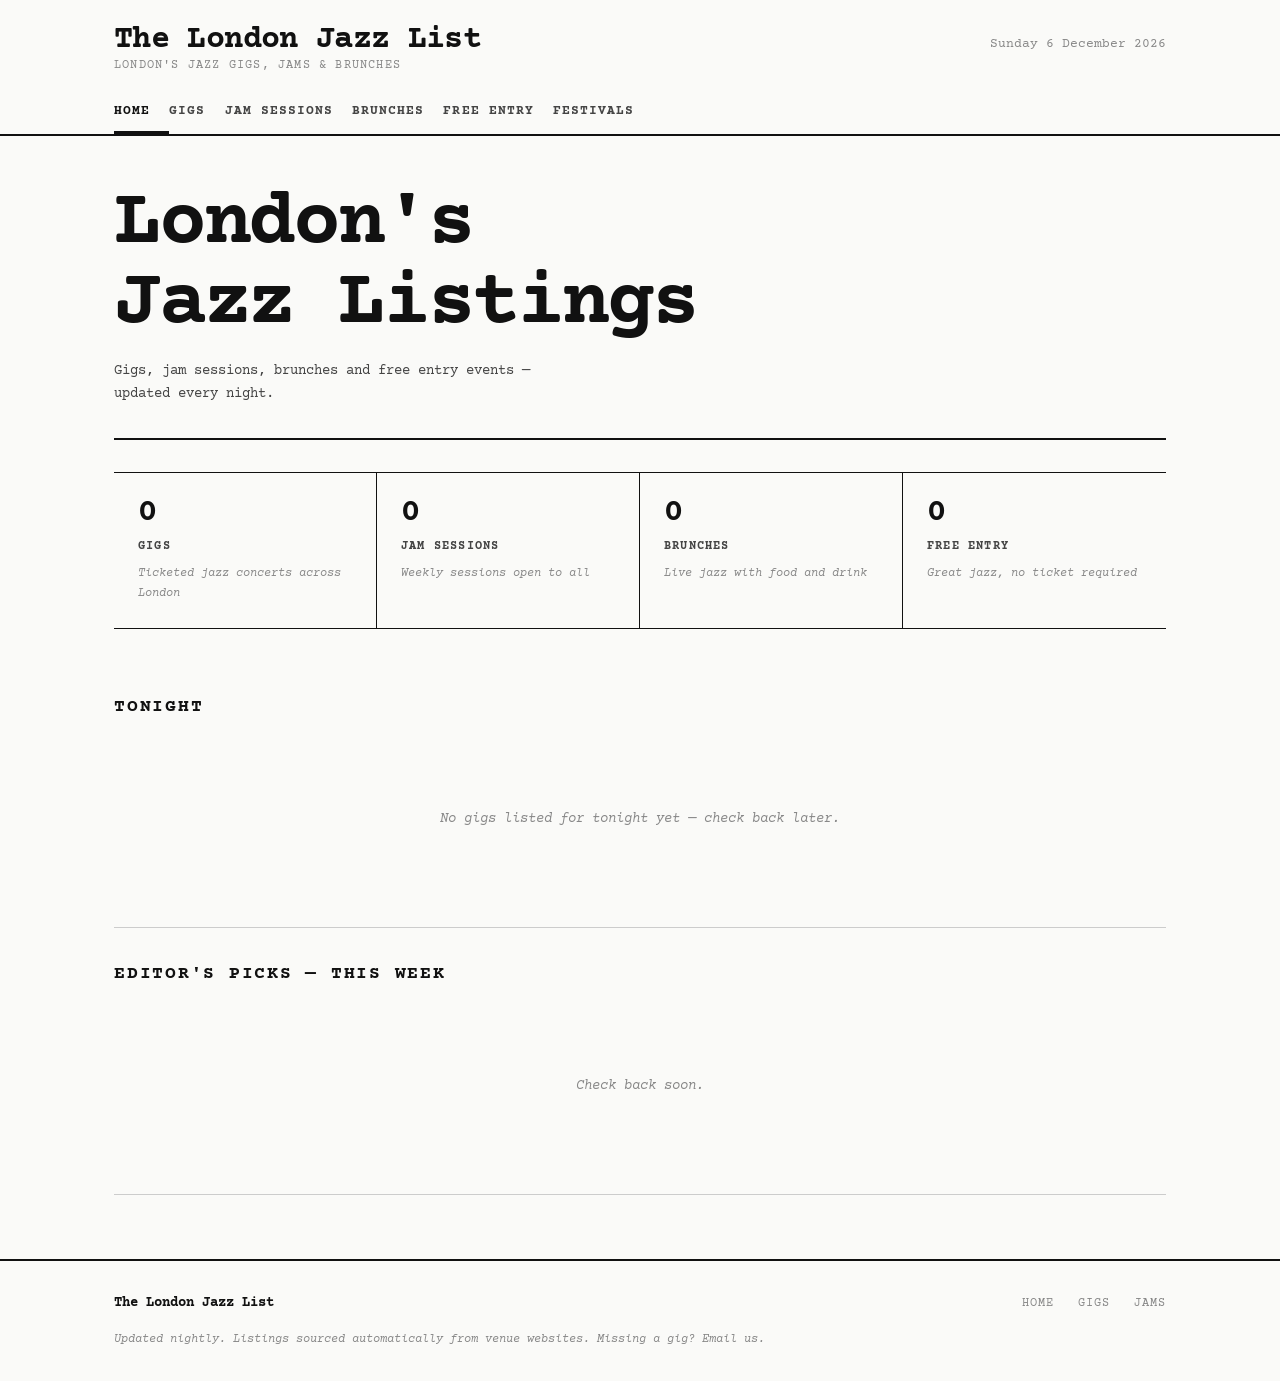
==== index.html @ 5c51c70d "Add website files" ====
<!DOCTYPE html>
<html lang="en">
<head>
  <meta charset="UTF-8">
  <meta name="viewport" content="width=device-width, initial-scale=1.0">
  <title>The London Jazz List</title>
  <meta name="description" content="London's most comprehensive jazz listings — gigs, jam sessions, brunches and free entry events.">
  <link rel="stylesheet" href="css/style.css">
</head>
<body>

  <div id="header"></div>

  <main>
    <div class="container">

      <section class="home-hero">
        <h1>London's<br>Jazz Listings</h1>
        <p>Gigs, jam sessions, brunches and free entry events —<br>updated every night.</p>
      </section>

      <div class="home-sections" id="section-counts">
        <a href="gigs.html" class="home-section-link">
          <div class="home-section-count" id="count-gigs">—</div>
          <div class="home-section-label">Gigs</div>
          <div class="home-section-desc">Ticketed jazz concerts across London</div>
        </a>
        <a href="jams.html" class="home-section-link">
          <div class="home-section-count" id="count-jams">—</div>
          <div class="home-section-label">Jam Sessions</div>
          <div class="home-section-desc">Weekly sessions open to all</div>
        </a>
        <a href="brunches.html" class="home-section-link">
          <div class="home-section-count" id="count-brunches">—</div>
          <div class="home-section-label">Brunches</div>
          <div class="home-section-desc">Live jazz with food and drink</div>
        </a>
        <a href="free.html" class="home-section-link">
          <div class="home-section-count" id="count-free">—</div>
          <div class="home-section-label">Free Entry</div>
          <div class="home-section-desc">Great jazz, no ticket required</div>
        </a>
      </div>

      <section class="home-tonight">
        <h2>Tonight</h2>
        <div id="tonight-list">
          <div class="loading">Loading</div>
        </div>
      </section>

      <section class="home-tonight">
        <h2>Editor's Picks — This Week</h2>
        <div id="picks-list">
          <div class="loading">Loading</div>
        </div>
      </section>

    </div>
  </main>

  <div id="footer"></div>

  <script src="js/data.js"></script>
  <script src="js/utils.js"></script>
  <script>
    document.getElementById('header').innerHTML = renderHeader('index.html');
    document.getElementById('footer').innerHTML = renderFooter();

    async function init() {
      const [gigs, jams, brunches, free] = await Promise.all([
        fetchData('gigs'),
        fetchData('jam_sessions'),
        fetchData('brunches'),
        fetchData('free_entry'),
      ]);

      const t = today();
      const futureGigs = gigs.filter(g => g.date >= t);
      const thisWeekGigs = futureGigs.filter(g => isThisWeek(g.date));

      // Section counts
      document.getElementById('count-gigs').textContent     = futureGigs.length;
      document.getElementById('count-jams').textContent     = jams.filter(j => j.active !== false).length;
      document.getElementById('count-brunches').textContent = brunches.length;
      document.getElementById('count-free').textContent     = free.length;

      // Tonight
      const tonightEl = document.getElementById('tonight-list');
      const tonightGigs = futureGigs.filter(g => isToday(g.date));
      if (tonightGigs.length) {
        tonightEl.innerHTML = tonightGigs.map(renderGigCard).join('');
      } else {
        showEmpty(tonightEl, 'No gigs listed for tonight yet — check back later.');
      }

      // Editor's picks this week
      const picksEl = document.getElementById('picks-list');
      const picks = thisWeekGigs
        .filter(g => g.editors_pick === true || g.editors_pick === 'TRUE')
        .slice(0, 5);
      if (picks.length) {
        picksEl.innerHTML = picks.map(renderGigCard).join('');
      } else {
        // Fall back to showing next 3 gigs
        const next = futureGigs.slice(0, 3);
        picksEl.innerHTML = next.length
          ? next.map(renderGigCard).join('')
          : '<div class="empty-state"><p>Check back soon.</p></div>';
      }
    }

    init();
  </script>
</body>
</html>
---- css/style.css ----
/* ============================================================
   THE LONDON JAZZ LIST — style.css
   Typewriter aesthetic: Courier Prime, black & white, editorial
   ============================================================ */

@import url('https://fonts.googleapis.com/css2?family=Courier+Prime:ital,wght@0,400;0,700;1,400;1,700&display=swap');

/* ── Variables ─────────────────────────────────────────────── */
:root {
  --bg:          #fafaf8;
  --bg-alt:      #f2f2ee;
  --text:        #111111;
  --text-mid:    #444444;
  --text-light:  #888888;
  --border:      #cccccc;
  --border-dark: #111111;
  --accent:      #111111;
  --tag-bg:      #111111;
  --tag-text:    #fafaf8;
  --card-bg:     #ffffff;
  --font:        'Courier Prime', 'Courier New', Courier, monospace;
  --max-width:   1100px;
  --col-gap:     2rem;
}

/* ── Reset ──────────────────────────────────────────────────── */
*, *::before, *::after { box-sizing: border-box; margin: 0; padding: 0; }
html { font-size: 16px; scroll-behavior: smooth; }
body {
  font-family: var(--font);
  background: var(--bg);
  color: var(--text);
  line-height: 1.6;
  -webkit-font-smoothing: antialiased;
}
a { color: inherit; text-decoration: none; }
a:hover { text-decoration: underline; }
img { max-width: 100%; display: block; }
ul { list-style: none; }

/* ── Layout ─────────────────────────────────────────────────── */
.container {
  max-width: var(--max-width);
  margin: 0 auto;
  padding: 0 1.5rem;
}

/* ── Header ─────────────────────────────────────────────────── */
.site-header {
  border-bottom: 2px solid var(--border-dark);
  padding: 1.5rem 0 0;
  background: var(--bg);
  position: sticky;
  top: 0;
  z-index: 100;
}

.header-top {
  display: flex;
  align-items: baseline;
  justify-content: space-between;
  padding-bottom: 1rem;
  gap: 1rem;
}

.site-title {
  font-size: clamp(1.4rem, 4vw, 2rem);
  font-weight: 700;
  letter-spacing: -0.02em;
  line-height: 1;
}

.site-title a { text-decoration: none; }

.site-tagline {
  font-size: 0.75rem;
  color: var(--text-light);
  letter-spacing: 0.1em;
  text-transform: uppercase;
}

.header-date {
  font-size: 0.8rem;
  color: var(--text-light);
  white-space: nowrap;
}

/* ── Navigation ─────────────────────────────────────────────── */
.site-nav {
  display: flex;
  gap: 0;
  overflow-x: auto;
  -webkit-overflow-scrolling: touch;
  scrollbar-width: none;
}
.site-nav::-webkit-scrollbar { display: none; }

.site-nav a {
  font-size: 0.8rem;
  font-weight: 700;
  letter-spacing: 0.08em;
  text-transform: uppercase;
  padding: 0.6rem 1.2rem 0.6rem 0;
  white-space: nowrap;
  color: var(--text-mid);
  border-bottom: 3px solid transparent;
  transition: color 0.15s, border-color 0.15s;
}

.site-nav a:hover,
.site-nav a.active {
  color: var(--text);
  border-bottom-color: var(--border-dark);
  text-decoration: none;
}

/* ── Hero / Page title ──────────────────────────────────────── */
.page-hero {
  padding: 3rem 0 2rem;
  border-bottom: 1px solid var(--border);
}

.page-hero h1 {
  font-size: clamp(2rem, 6vw, 3.5rem);
  font-weight: 700;
  line-height: 1.1;
  letter-spacing: -0.03em;
}

.page-hero .subtitle {
  margin-top: 0.5rem;
  font-size: 0.9rem;
  color: var(--text-mid);
}

/* ── Filters ─────────────────────────────────────────────────── */
.filters {
  padding: 1.5rem 0;
  border-bottom: 1px solid var(--border);
  display: flex;
  flex-wrap: wrap;
  gap: 0.75rem;
  align-items: center;
}

.filter-label {
  font-size: 0.75rem;
  text-transform: uppercase;
  letter-spacing: 0.1em;
  color: var(--text-light);
  font-weight: 700;
  margin-right: 0.25rem;
}

.filter-btn {
  font-family: var(--font);
  font-size: 0.75rem;
  font-weight: 700;
  text-transform: uppercase;
  letter-spacing: 0.06em;
  padding: 0.4rem 0.9rem;
  border: 1.5px solid var(--border);
  background: transparent;
  color: var(--text-mid);
  cursor: pointer;
  transition: all 0.15s;
  white-space: nowrap;
}

.filter-btn:hover {
  border-color: var(--text);
  color: var(--text);
}

.filter-btn.active {
  background: var(--text);
  color: var(--bg);
  border-color: var(--text);
}

.filter-select {
  font-family: var(--font);
  font-size: 0.75rem;
  font-weight: 700;
  text-transform: uppercase;
  letter-spacing: 0.06em;
  padding: 0.4rem 0.9rem;
  border: 1.5px solid var(--border);
  background: var(--bg);
  color: var(--text-mid);
  cursor: pointer;
  appearance: none;
  -webkit-appearance: none;
  padding-right: 2rem;
  background-image: url("data:image/svg+xml,%3Csvg xmlns='http://www.w3.org/2000/svg' width='10' height='6'%3E%3Cpath d='M0 0l5 6 5-6z' fill='%23888'/%3E%3C/svg%3E");
  background-repeat: no-repeat;
  background-position: right 0.7rem center;
}

.filter-select:focus,
.filter-btn:focus {
  outline: 2px solid var(--text);
  outline-offset: 1px;
}

/* ── Date navigation ─────────────────────────────────────────── */
.date-nav {
  display: flex;
  gap: 0.5rem;
  flex-wrap: wrap;
  padding: 1rem 0;
}

.date-btn {
  font-family: var(--font);
  font-size: 0.75rem;
  font-weight: 700;
  letter-spacing: 0.06em;
  text-transform: uppercase;
  padding: 0.35rem 0.8rem;
  border: 1.5px solid var(--border);
  background: transparent;
  cursor: pointer;
  transition: all 0.15s;
}

.date-btn:hover { border-color: var(--text); }
.date-btn.active { background: var(--text); color: var(--bg); border-color: var(--text); }

/* ── Gig listings ────────────────────────────────────────────── */
.listings {
  padding: 2rem 0;
}

/* Date group header */
.date-group {
  margin-bottom: 2.5rem;
}

.date-group-header {
  display: flex;
  align-items: baseline;
  gap: 1rem;
  padding: 0.75rem 0;
  border-top: 2px solid var(--border-dark);
  margin-bottom: 1rem;
}

.date-group-day {
  font-size: 1.4rem;
  font-weight: 700;
  letter-spacing: -0.02em;
}

.date-group-meta {
  font-size: 0.8rem;
  color: var(--text-light);
  text-transform: uppercase;
  letter-spacing: 0.08em;
}

/* Gig card */
.gig-card {
  display: grid;
  grid-template-columns: 1fr auto;
  gap: 0.5rem 1.5rem;
  padding: 1.25rem 0;
  border-bottom: 1px solid var(--border);
  transition: background 0.1s;
}

.gig-card:hover {
  background: var(--bg-alt);
  margin: 0 -1.5rem;
  padding-left: 1.5rem;
  padding-right: 1.5rem;
}

.gig-main { grid-column: 1; }
.gig-aside {
  grid-column: 2;
  text-align: right;
  display: flex;
  flex-direction: column;
  align-items: flex-end;
  gap: 0.4rem;
}

.gig-artist {
  font-size: 1.05rem;
  font-weight: 700;
  letter-spacing: -0.01em;
  line-height: 1.3;
}

.editors-pick .gig-artist::before {
  content: "★ ";
  font-size: 0.8em;
}

.gig-venue {
  font-size: 0.85rem;
  color: var(--text-mid);
  margin-top: 0.2rem;
}

.gig-venue-name { font-weight: 700; }

.gig-description {
  font-size: 0.82rem;
  color: var(--text-mid);
  margin-top: 0.5rem;
  font-style: italic;
  line-height: 1.5;
  max-width: 600px;
}

.gig-tags {
  display: flex;
  flex-wrap: wrap;
  gap: 0.4rem;
  margin-top: 0.6rem;
}

.tag {
  font-size: 0.65rem;
  font-weight: 700;
  text-transform: uppercase;
  letter-spacing: 0.08em;
  padding: 0.2rem 0.5rem;
  border: 1px solid var(--border);
  color: var(--text-mid);
  white-space: nowrap;
}

.tag-special {
  background: var(--text);
  color: var(--bg);
  border-color: var(--text);
}

.tag-free {
  border-color: var(--text);
  color: var(--text);
}

.gig-time {
  font-size: 0.85rem;
  font-weight: 700;
  color: var(--text);
  white-space: nowrap;
}

.gig-price {
  font-size: 0.82rem;
  color: var(--text-mid);
  white-space: nowrap;
}

.gig-ticket-link {
  font-size: 0.72rem;
  font-weight: 700;
  text-transform: uppercase;
  letter-spacing: 0.1em;
  border-bottom: 1px solid var(--text);
  padding-bottom: 1px;
  white-space: nowrap;
}

.gig-ticket-link:hover { text-decoration: none; opacity: 0.7; }

/* ── Jam Sessions ────────────────────────────────────────────── */
.jam-grid {
  display: grid;
  grid-template-columns: repeat(auto-fill, minmax(300px, 1fr));
  gap: 1.5px;
  border: 1.5px solid var(--border-dark);
  margin: 2rem 0;
}

.jam-card {
  padding: 1.5rem;
  border: 1.5px solid var(--border-dark);
  background: var(--card-bg);
  margin: -1.5px;
}

.jam-card:hover { background: var(--bg-alt); }

.jam-day {
  font-size: 0.7rem;
  font-weight: 700;
  text-transform: uppercase;
  letter-spacing: 0.15em;
  color: var(--text-light);
  margin-bottom: 0.5rem;
}

.jam-name {
  font-size: 1rem;
  font-weight: 700;
  line-height: 1.3;
  margin-bottom: 0.3rem;
}

.jam-venue {
  font-size: 0.82rem;
  color: var(--text-mid);
  margin-bottom: 0.75rem;
}

.jam-details {
  font-size: 0.78rem;
  color: var(--text-mid);
  display: flex;
  flex-direction: column;
  gap: 0.2rem;
}

.jam-story {
  font-size: 0.78rem;
  font-style: italic;
  color: var(--text-mid);
  margin-top: 0.75rem;
  line-height: 1.5;
  border-top: 1px solid var(--border);
  padding-top: 0.75rem;
}

.jam-editors-pick .jam-name::before {
  content: "★ ";
  font-size: 0.85em;
}

/* ── Brunch cards ────────────────────────────────────────────── */
.brunch-grid {
  display: grid;
  grid-template-columns: repeat(auto-fill, minmax(280px, 1fr));
  gap: 1rem;
  margin: 2rem 0;
}

.brunch-card {
  padding: 1.25rem;
  border: 1.5px solid var(--border);
  background: var(--card-bg);
}

.brunch-card:hover { border-color: var(--border-dark); }

.brunch-venue {
  font-size: 1rem;
  font-weight: 700;
  margin-bottom: 0.25rem;
}

.brunch-when {
  font-size: 0.78rem;
  color: var(--text-mid);
  margin-bottom: 0.5rem;
}

.brunch-desc {
  font-size: 0.78rem;
  font-style: italic;
  color: var(--text-mid);
  line-height: 1.5;
  margin-bottom: 0.75rem;
}

.brunch-meta {
  font-size: 0.72rem;
  color: var(--text-light);
  display: flex;
  flex-wrap: wrap;
  gap: 0.5rem;
}

/* ── Free entry ──────────────────────────────────────────────── */
.free-list {
  margin: 2rem 0;
}

.free-item {
  display: grid;
  grid-template-columns: 120px 1fr auto;
  gap: 1rem;
  padding: 1rem 0;
  border-bottom: 1px solid var(--border);
  align-items: start;
}

.free-date {
  font-size: 0.78rem;
  font-weight: 700;
  text-transform: uppercase;
  letter-spacing: 0.06em;
  color: var(--text-mid);
}

.free-name {
  font-size: 0.95rem;
  font-weight: 700;
}

.free-venue {
  font-size: 0.8rem;
  color: var(--text-mid);
  margin-top: 0.2rem;
}

.free-desc {
  font-size: 0.78rem;
  font-style: italic;
  color: var(--text-mid);
  margin-top: 0.4rem;
}

.free-badge {
  font-size: 0.65rem;
  font-weight: 700;
  text-transform: uppercase;
  letter-spacing: 0.1em;
  padding: 0.25rem 0.6rem;
  border: 1.5px solid var(--text);
  white-space: nowrap;
}

/* ── Homepage ────────────────────────────────────────────────── */
.home-hero {
  padding: 3rem 0 2rem;
  border-bottom: 2px solid var(--border-dark);
}

.home-hero h1 {
  font-size: clamp(2.5rem, 8vw, 5rem);
  font-weight: 700;
  line-height: 1.0;
  letter-spacing: -0.04em;
  max-width: 700px;
}

.home-hero p {
  font-size: 0.9rem;
  color: var(--text-mid);
  margin-top: 1rem;
  max-width: 500px;
}

.home-sections {
  display: grid;
  grid-template-columns: repeat(auto-fit, minmax(200px, 1fr));
  border-top: 1.5px solid var(--border-dark);
  margin: 2rem 0;
}

.home-section-link {
  padding: 1.5rem;
  border-right: 1.5px solid var(--border-dark);
  border-bottom: 1.5px solid var(--border-dark);
  display: flex;
  flex-direction: column;
  gap: 0.5rem;
  transition: background 0.15s;
}

.home-section-link:last-child { border-right: none; }
.home-section-link:hover { background: var(--bg-alt); text-decoration: none; }

.home-section-count {
  font-size: 2rem;
  font-weight: 700;
  letter-spacing: -0.04em;
  line-height: 1;
}

.home-section-label {
  font-size: 0.75rem;
  text-transform: uppercase;
  letter-spacing: 0.1em;
  font-weight: 700;
  color: var(--text-mid);
}

.home-section-desc {
  font-size: 0.78rem;
  color: var(--text-light);
  font-style: italic;
}

.home-tonight {
  padding: 2rem 0;
  border-bottom: 1px solid var(--border);
}

.home-tonight h2 {
  font-size: 1.1rem;
  font-weight: 700;
  text-transform: uppercase;
  letter-spacing: 0.1em;
  margin-bottom: 1.5rem;
}

/* ── Loading / Empty states ──────────────────────────────────── */
.loading {
  text-align: center;
  padding: 4rem 0;
  font-size: 0.85rem;
  color: var(--text-light);
  letter-spacing: 0.05em;
}

.loading::after {
  content: '';
  animation: dots 1.5s infinite;
}

@keyframes dots {
  0%   { content: '.'; }
  33%  { content: '..'; }
  66%  { content: '...'; }
}

.empty-state {
  text-align: center;
  padding: 4rem 0;
  color: var(--text-light);
}

.empty-state p {
  font-size: 0.85rem;
  font-style: italic;
}

/* ── Footer ──────────────────────────────────────────────────── */
.site-footer {
  border-top: 2px solid var(--border-dark);
  padding: 2rem 0;
  margin-top: 4rem;
}

.footer-inner {
  display: flex;
  justify-content: space-between;
  align-items: baseline;
  flex-wrap: wrap;
  gap: 1rem;
}

.footer-brand {
  font-size: 0.85rem;
  font-weight: 700;
}

.footer-links {
  display: flex;
  gap: 1.5rem;
  font-size: 0.75rem;
  color: var(--text-light);
  text-transform: uppercase;
  letter-spacing: 0.08em;
}

.footer-note {
  font-size: 0.72rem;
  color: var(--text-light);
  font-style: italic;
  width: 100%;
}

/* ── Result count ────────────────────────────────────────────── */
.result-count {
  font-size: 0.78rem;
  color: var(--text-light);
  padding: 0.75rem 0;
  letter-spacing: 0.05em;
}

/* ── Responsive ──────────────────────────────────────────────── */
@media (max-width: 640px) {
  .gig-card {
    grid-template-columns: 1fr;
  }
  .gig-aside {
    grid-column: 1;
    flex-direction: row;
    align-items: center;
    justify-content: flex-start;
    flex-wrap: wrap;
    gap: 0.5rem 1rem;
    text-align: left;
  }
  .free-item {
    grid-template-columns: 1fr;
    gap: 0.4rem;
  }
  .home-sections {
    grid-template-columns: 1fr 1fr;
  }
  .home-section-link {
    border-right: 1.5px solid var(--border-dark);
  }
  .home-section-link:nth-child(even) {
    border-right: none;
  }
  .filters {
    gap: 0.5rem;
  }
}

@media (max-width: 400px) {
  .home-sections {
    grid-template-columns: 1fr;
  }
  .home-section-link {
    border-right: none;
  }
}

/* ── Print ───────────────────────────────────────────────────── */
@media print {
  .site-header,
  .filters,
  .site-footer { display: none; }
}
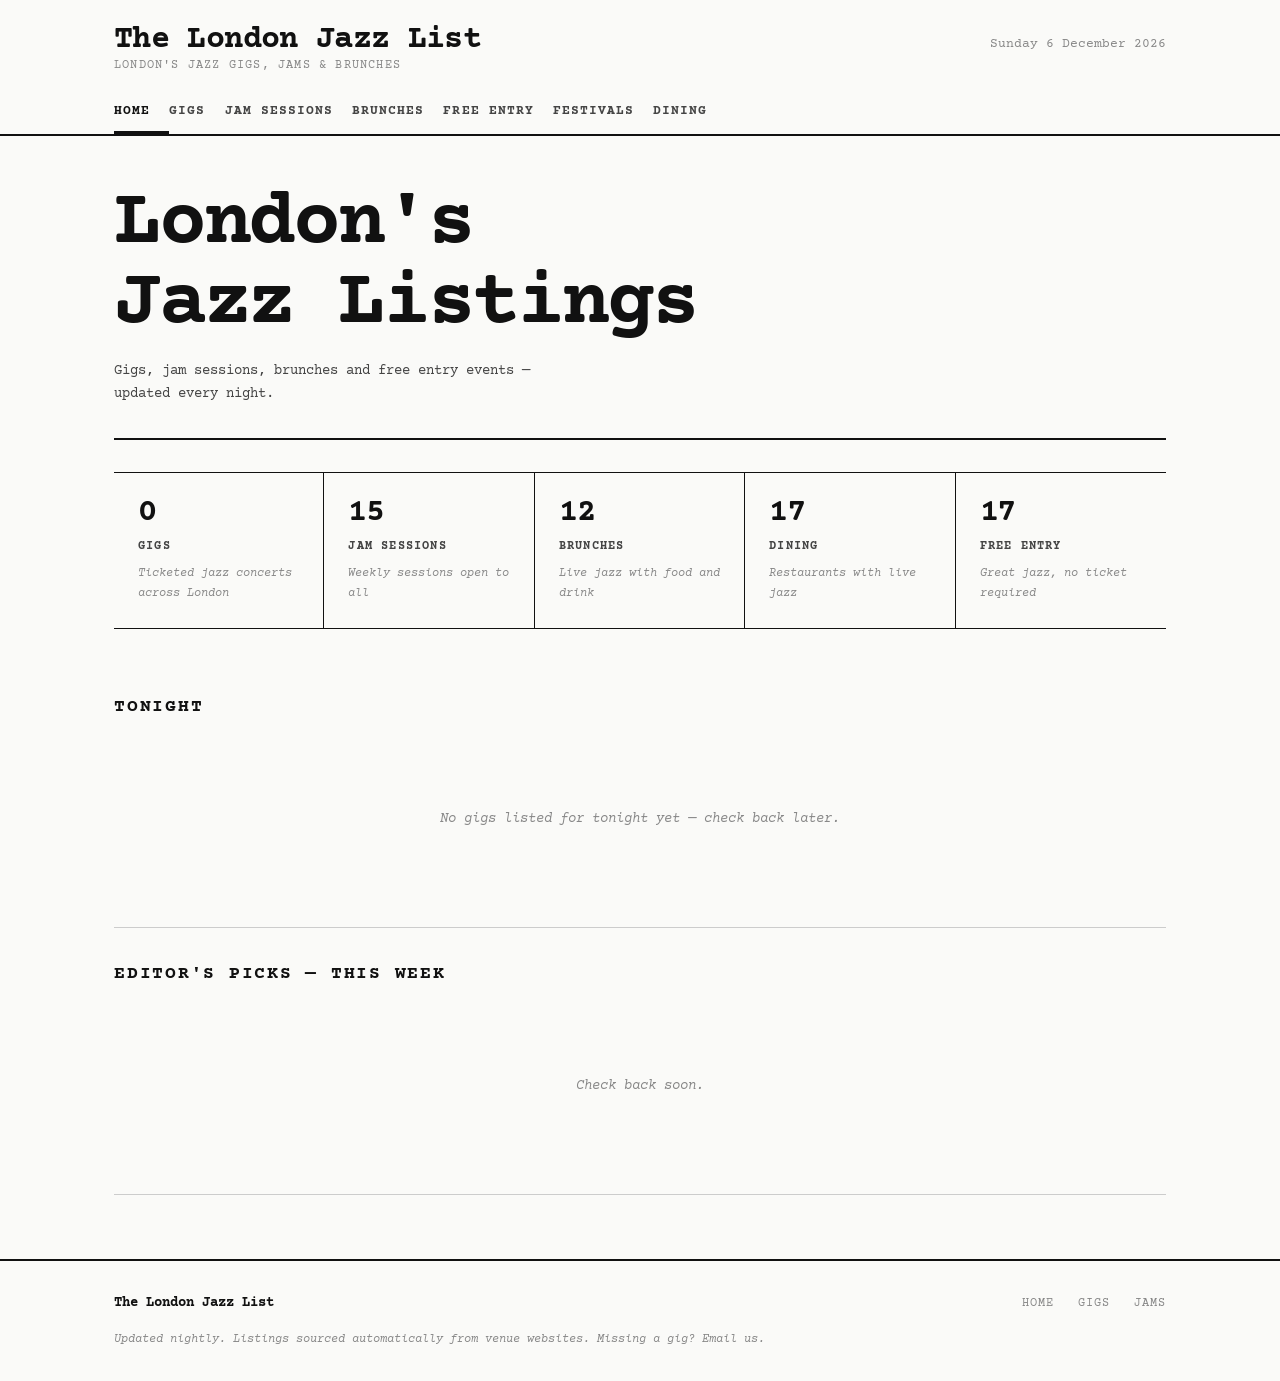
==== commit 036224a5: "Sync: full update" ====
--- a/index.html
+++ b/index.html
@@ -35,6 +35,11 @@
           <div class="home-section-label">Brunches</div>
           <div class="home-section-desc">Live jazz with food and drink</div>
         </a>
+        <a href="dining.html" class="home-section-link">
+          <div class="home-section-count" id="count-dining">—</div>
+          <div class="home-section-label">Dining</div>
+          <div class="home-section-desc">Restaurants with live jazz</div>
+        </a>
         <a href="free.html" class="home-section-link">
           <div class="home-section-count" id="count-free">—</div>
           <div class="home-section-label">Free Entry</div>
@@ -68,11 +73,12 @@
     document.getElementById('footer').innerHTML = renderFooter();
 
     async function init() {
-      const [gigs, jams, brunches, free] = await Promise.all([
+      const [gigs, jams, brunches, free, dining] = await Promise.all([
         fetchData('gigs'),
         fetchData('jam_sessions'),
         fetchData('brunches'),
         fetchData('free_entry'),
+        fetchData('dining'),
       ]);
 
       const t = today();
@@ -84,6 +90,7 @@
       document.getElementById('count-jams').textContent     = jams.filter(j => j.active !== false).length;
       document.getElementById('count-brunches').textContent = brunches.length;
       document.getElementById('count-free').textContent     = free.length;
+      document.getElementById('count-dining').textContent   = dining.length;
 
       // Tonight
       const tonightEl = document.getElementById('tonight-list');
--- a/css/style.css
+++ b/css/style.css
@@ -307,12 +307,20 @@
 .gig-venue-name { font-weight: 700; }
 
 .gig-description {
-  font-size: 0.82rem;
-  color: var(--text-mid);
-  margin-top: 0.5rem;
+  font-size: 0.78rem;
+  color: var(--text-light);
+  margin-top: 0.4rem;
   font-style: italic;
+  font-weight: 400;
   line-height: 1.5;
-  max-width: 600px;
+  max-width: 580px;
+}
+
+.gig-artist {
+  font-size: 1.05rem;
+  font-weight: 700;
+  letter-spacing: -0.01em;
+  line-height: 1.3;
 }
 
 .gig-tags {
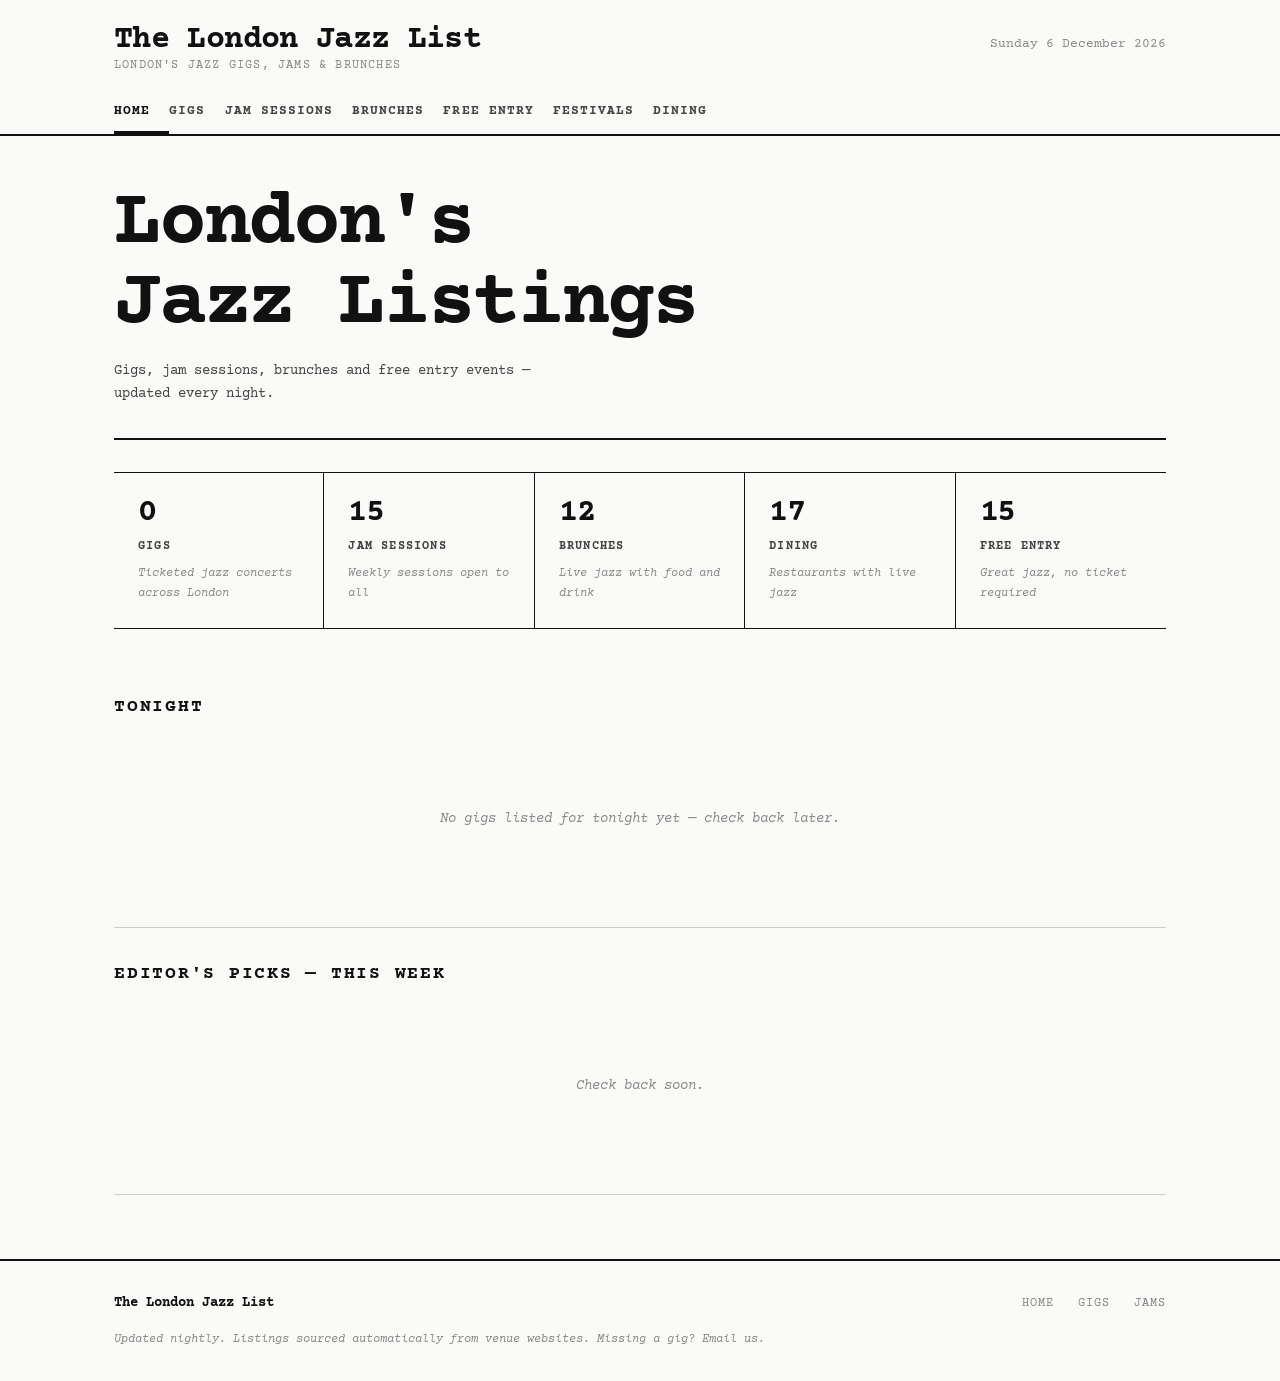
==== commit e9f30902: "Touch: force Netlify redeploy 2026-06-09 17:11" ====
--- a/index.html
+++ b/index.html
@@ -3,9 +3,51 @@
 <head>
   <meta charset="UTF-8">
   <meta name="viewport" content="width=device-width, initial-scale=1.0">
-  <title>The London Jazz List</title>
-  <meta name="description" content="London's most comprehensive jazz listings — gigs, jam sessions, brunches and free entry events.">
+  <title>The London Jazz List — Jazz Gigs, Jam Sessions, Brunches & Free Events</title>
+  <meta name="description" content="London's most comprehensive jazz listings. Jazz gigs tonight, this week and beyond — plus jam sessions, jazz brunches, free entry concerts and festivals across London. Updated nightly.">
+  <meta name="keywords" content="jazz gigs london, jazz london tonight, london jazz listings, jazz london this week, jazz events london, jazz concerts london, free jazz london, jazz brunch london, jazz jam session london, london jazz festival, best jazz clubs london, jazz near me london">
+  <link rel="canonical" href="https://londonjazzlist.co.uk/">
+
+  <!-- Open Graph -->
+  <meta property="og:title" content="The London Jazz List — Jazz Gigs, Jam Sessions, Brunches & Free Events">
+  <meta property="og:description" content="London's most comprehensive jazz listings. Jazz gigs tonight, this week and beyond — plus jam sessions, jazz brunches, free entry concerts and festivals across London. Updated nightly.">
+  <meta property="og:url" content="https://londonjazzlist.co.uk/">
+  <meta property="og:type" content="website">
+  <meta property="og:site_name" content="The London Jazz List">
+  <meta property="og:locale" content="en_GB">
+
+  <!-- Twitter Card -->
+  <meta name="twitter:card" content="summary">
+  <meta name="twitter:title" content="The London Jazz List — Jazz Gigs, Jam Sessions, Brunches & Free Events">
+  <meta name="twitter:description" content="London's most comprehensive jazz listings. Jazz gigs tonight, this week and beyond — plus jam sessions, jazz brunches, free entry concerts and festivals across London. Updated nightly.">
+
+  <!-- Geo -->
+  <meta name="geo.region" content="GB-LND">
+  <meta name="geo.placename" content="London">
+
   <link rel="stylesheet" href="css/style.css">
+
+  <script type="application/ld+json">
+  {
+    "@context": "https://schema.org",
+    "@type": "WebSite",
+    "name": "The London Jazz List",
+    "url": "https://londonjazzlist.co.uk",
+    "description": "London's most comprehensive jazz listings — gigs, jam sessions, brunches, free entry events and festivals. Updated nightly.",
+    "potentialAction": {
+      "@type": "SearchAction",
+      "target": "https://londonjazzlist.co.uk/gigs.html?q={search_term_string}",
+      "query-input": "required name=search_term_string"
+    },
+    "publisher": {
+      "@type": "Organization",
+      "name": "The London Jazz List",
+      "url": "https://londonjazzlist.co.uk"
+    }
+  }
+  </script>
+
+<!-- built: 2026-06-09 17:11 -->
 </head>
 <body>
 
--- a/css/style.css
+++ b/css/style.css
@@ -731,3 +731,10 @@
   .filters,
   .site-footer { display: none; }
 }
+
+.free-name-link {
+  font-weight: 700;
+  border-bottom: 1px solid var(--text);
+  padding-bottom: 1px;
+}
+.free-name-link:hover { opacity: 0.7; text-decoration: none; }
